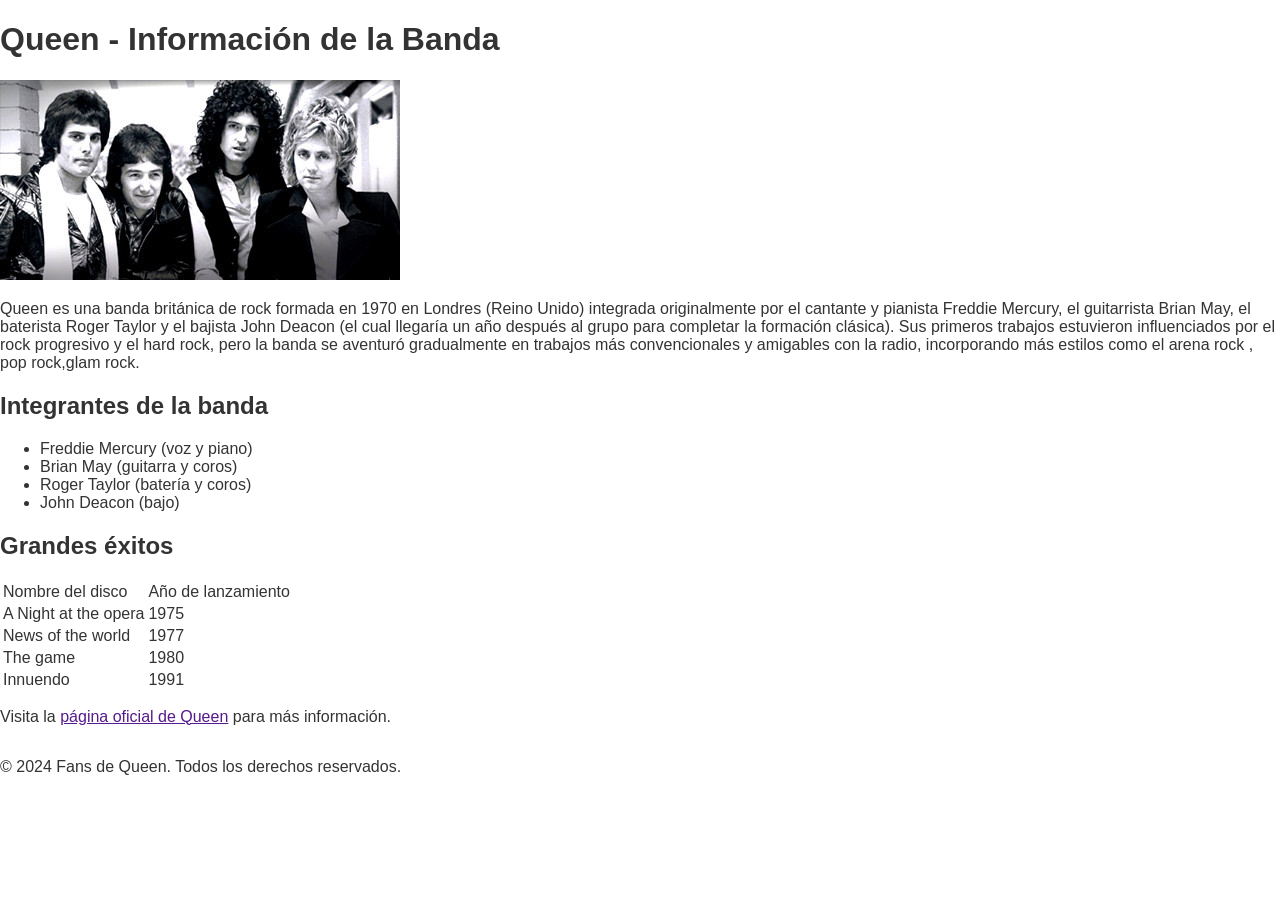
==== Práctica 01 - Página web Queen/index.html @ e36c6d1e "Add initial HTML structure for Queen band webpage with content and styling links" ====
<!DOCTYPE html>
<html lang="en">
<head>
    <meta charset="UTF-8">
    <meta name="viewport" content="width=device-width, initial-scale=1.0">
    <meta name="author" content="Ismael Abdeslam Zaim Wadghiri Amnad">
    <link rel="stylesheet" href="estilos.css">
    <title>Document</title>
</head>
<body>
    <header>
        <h1>
            Queen - Información de la Banda
        </h1>
    </header>
    <main>
        <section>
            <img src="imagenes\queen.jpg" alt="">
        </section>
        <section>
            <p>
                Queen es una banda británica de rock formada en 1970 en Londres (Reino Unido) integrada originalmente por el cantante y pianista Freddie Mercury, el guitarrista Brian May, el baterista Roger Taylor y el bajista John Deacon (el cual llegaría un año después al grupo para completar la formación clásica). Sus primeros trabajos estuvieron influenciados por el rock progresivo y el hard rock, pero la banda se aventuró gradualmente en trabajos más convencionales y amigables con la radio, incorporando más estilos como el arena rock , pop rock,glam rock.
            </p>
        </section>
        <section>
            <h2>
                Integrantes de la banda
            </h2>
            <ul>
                <li>
                    Freddie Mercury (voz y piano)
                </li>
                <li>
                    Brian May (guitarra y coros)
                </li>
                <li>
                    Roger Taylor (batería y coros)
                </li>
                <li>
                    John Deacon (bajo)
                </li>
            </ul>
        </section>
        <section>
            <h2>
                Grandes éxitos
            </h2>
            <table>
                <thead>
                    <td>
                        Nombre del disco
                    </td>
                    <td>
                        Año de lanzamiento
                    </td>
                </thead>
                <tbody>
                    <tr>
                        <td>
                            A Night at the opera 
                        </td>
                        <td>
                            1975
                        </td>
                    </tr>
                    <tr>
                        <td>
                            News of the world
                        </td>
                        <td>
                            1977
                        </td>
                    </tr>
                    <tr>
                        <td>
                            The game
                        </td>
                        <td>
                            1980
                        </td>
                    </tr>
                    <tr>
                        <td>
                            Innuendo
                        </td>
                        <td>
                            1991
                        </td>
                    </tr>                    
                </tbody>
            </table>
        </section>
        <section>
            <p>
                Visita la <a href="">página oficial de Queen</a> para más información.
            </p>
        </section>
    </main>
    <footer>
        <p>
            &copy; 2024 Fans de Queen. Todos los derechos reservados.
        </p>
    </footer>
</body>
</html>
---- Práctica 01 - Página web Queen/estilos.css ----
body {
    font-family: Arial, sans-serif;
    color: #333;
    background-color: #F0F0F0.;
    margin: 0;
    display: flex;
    flex-direction: column;
}
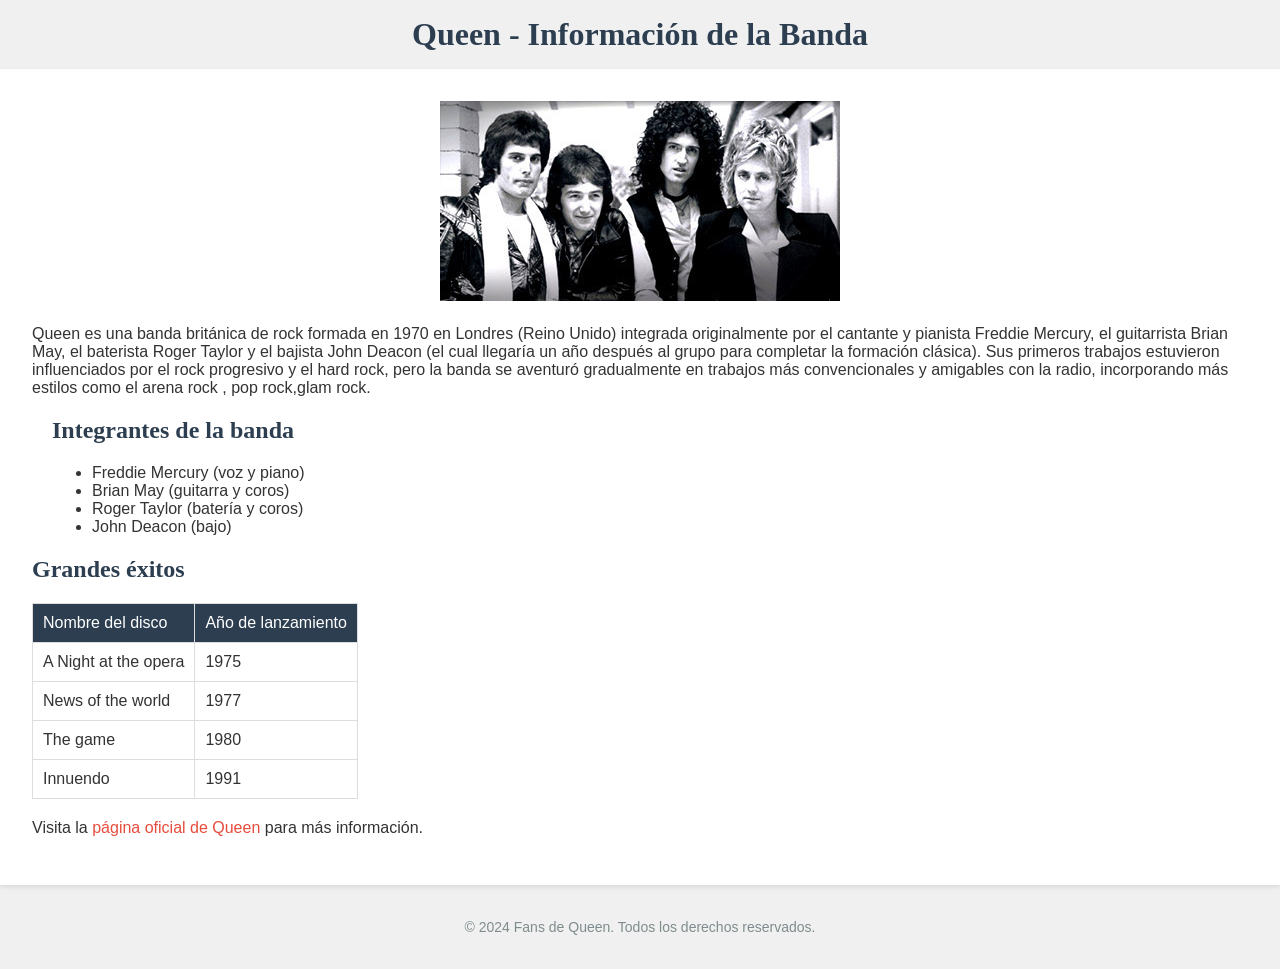
==== commit 0fd580bd: "Refactor HTML structure and CSS styles for improved layout and readability" ====
--- a/Práctica 01 - Página web Queen/index.html
+++ b/Práctica 01 - Página web Queen/index.html
@@ -14,7 +14,7 @@
         </h1>
     </header>
     <main>
-        <section>
+        <section class="imagen-banda">
             <img src="imagenes\queen.jpg" alt="">
         </section>
         <section>
@@ -22,7 +22,7 @@
                 Queen es una banda británica de rock formada en 1970 en Londres (Reino Unido) integrada originalmente por el cantante y pianista Freddie Mercury, el guitarrista Brian May, el baterista Roger Taylor y el bajista John Deacon (el cual llegaría un año después al grupo para completar la formación clásica). Sus primeros trabajos estuvieron influenciados por el rock progresivo y el hard rock, pero la banda se aventuró gradualmente en trabajos más convencionales y amigables con la radio, incorporando más estilos como el arena rock , pop rock,glam rock.
             </p>
         </section>
-        <section>
+        <section class="lista-integrantes">
             <h2>
                 Integrantes de la banda
             </h2>
@@ -41,7 +41,7 @@
                 </li>
             </ul>
         </section>
-        <section>
+        <section class="tabla-exitos">
             <h2>
                 Grandes éxitos
             </h2>
@@ -90,13 +90,13 @@
                 </tbody>
             </table>
         </section>
-        <section>
+        <section class="enlace-web">
             <p>
                 Visita la <a href="">página oficial de Queen</a> para más información.
             </p>
         </section>
     </main>
-    <footer>
+    <footer class="enlace-web">
         <p>
             &copy; 2024 Fans de Queen. Todos los derechos reservados.
         </p>
--- a/Práctica 01 - Página web Queen/estilos.css
+++ b/Práctica 01 - Página web Queen/estilos.css
@@ -1,8 +1,81 @@
 body {
     font-family: Arial, sans-serif;
     color: #333;
-    background-color: #F0F0F0.;
+    background-color: #F0F0F0;
+    margin: 0;
+    height: 100%;
+    box-sizing: border-box;
     margin: 0;
     display: flex;
     flex-direction: column;
-}+    header{
+        display: flex;
+        justify-content: center;
+        align-items: center;
+        text-align: center;
+        padding: 1rem;
+        h1{
+            margin: 0;
+            text-align: center;
+        }
+    }
+    main{
+        background-color: #FFF;
+        box-shadow: 0 2px 5px rgba(0, 0, 0, 0.1);
+        align-items: center;
+        align-content: center;
+        border: 10px;
+        padding: 2rem;
+        .imagen-banda img{
+            align-items: center;
+        }
+        .imagen-banda{
+            text-align: center;
+            margin-bottom: 20px;
+            width: 100%;
+            border-radius: 10px;
+            
+        }
+        .lista-integrantes{
+            list-style: disc;
+            padding-left: 20px;
+        }
+        .tabla-exitos{
+            table{
+                border-collapse: collapse;
+                margin-bottom: 20px;
+            }
+            table, th, td{                
+                border: 1px solid  #DDD;   
+            }
+            td{
+                padding: 10px;
+                text-align: left;
+                white-space: nowrap;
+            }
+            thead{
+                background-color: #2C3E50;
+                color: white;
+                text-align: center;
+            }
+        }
+        .enlace-web a{
+            color: #E74C3C;
+            text-decoration: none;
+            font-style: bold;
+            &:hover{
+                color: #C0392B;
+            }
+        }
+    }
+    footer{
+        color: #7F8C8D;
+        text-align: center;
+        margin: 20px;
+        font-size: 14px;
+    }
+    h1, h2{
+        font-family: Georgia, serif;
+        color: #2C3E50;
+    }
+}
